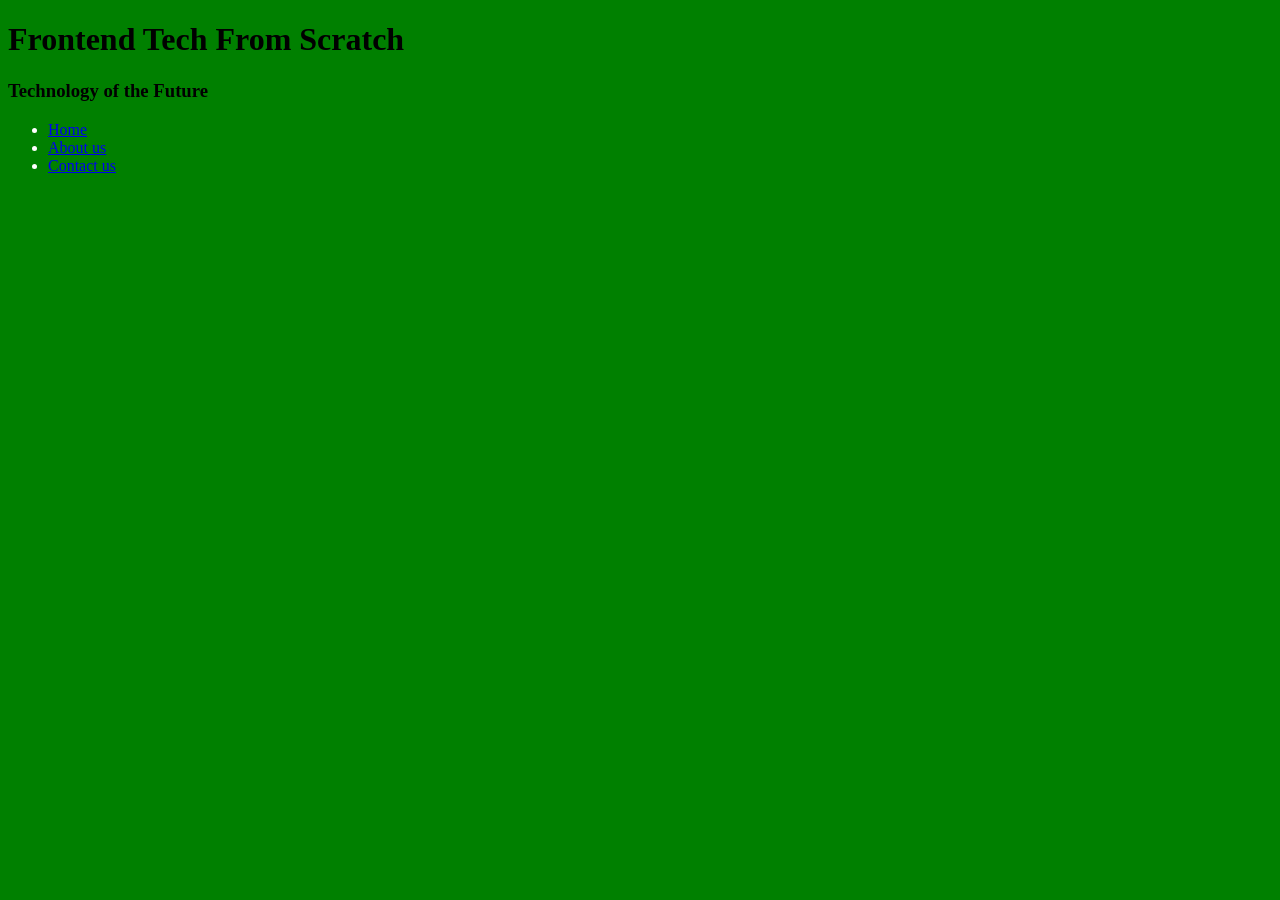
==== index.html @ 159c909a "Renamed main file to index.html for deployment" ====
<!DOCTYPE HTML>
<html lang="en">
<head>
<meta  charset="utf-8">
<meta name = "viewport" content="width=device-width, initial-scale=1.0">
<title>Rebuilding-Frontend Tech</title>
<style>
body{
background-color: green;
}

ul{
color: white;

}
</style>

</head>
<body>
<h1>Frontend Tech From Scratch</h1>
<h3>Technology of the Future</h3>

<ul>
<li><a href="About.html" target="_blank">Home</a></li>
<li><a href="Contact.html" target="_blank">About us</a></li>
<li><a href="Home.html" target="_blank">Contact us</a></li>
</ul>


</body>

</html>
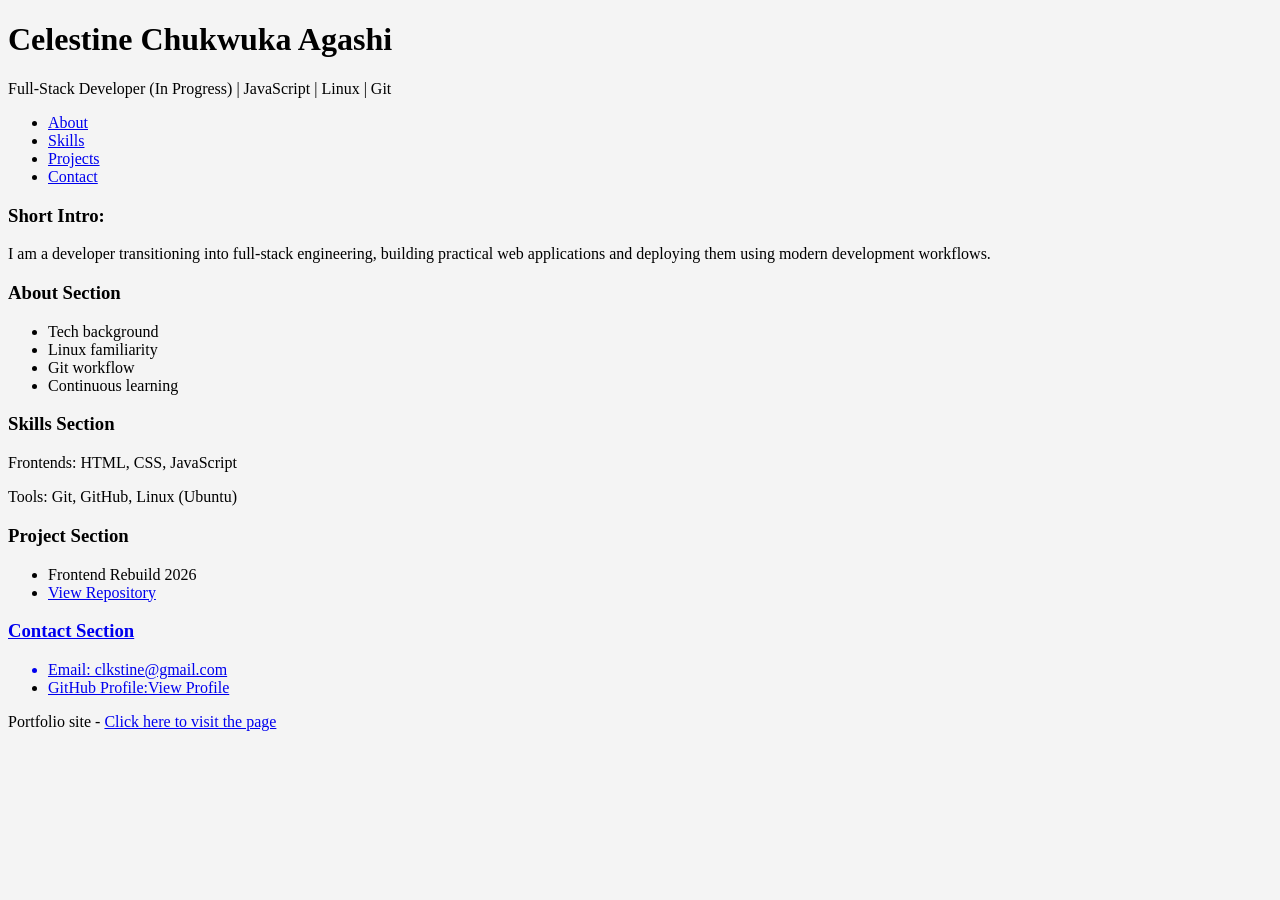
==== commit 6d8f8d28: "make repository link clickable" ====
--- a/index.html
+++ b/index.html
@@ -3,28 +3,75 @@
 <head>
 <meta  charset="utf-8">
 <meta name = "viewport" content="width=device-width, initial-scale=1.0">
-<title>Rebuilding-Frontend Tech</title>
+<title>Celestine Chukwuka Agashi | Portfolio</title>
 <style>
 body{
-background-color: green;
+background-color: #f4f4f4;
 }
 
-ul{
-color: white;
 
-}
 </style>
 
 </head>
 <body>
-<h1>Frontend Tech From Scratch</h1>
-<h3>Technology of the Future</h3>
+<header>
+<h1>Celestine Chukwuka Agashi</h1>
+
+<p>Full-Stack Developer (In Progress) | JavaScript | Linux | Git</p>
+</header>
+
+<nav>
 
 <ul>
-<li><a href="About.html" target="_blank">Home</a></li>
-<li><a href="Contact.html" target="_blank">About us</a></li>
-<li><a href="Home.html" target="_blank">Contact us</a></li>
+<li><a href="#about">About</a></li>
+<li><a href="#skills">Skills</a></li>
+<li><a href="#projects">Projects</a></li>
+<li><a href="#contact">Contact</a></li>
 </ul>
+</nav>
+
+<main>
+<section id="home">
+<h3>Short Intro:</h3>
+<p>I am a developer transitioning into full-stack engineering, building practical web applications and deploying them using modern development workflows.</p>
+</section>
+
+<section id="about">
+<h3>About Section</h3>
+<ul>
+<li>Tech background</li>
+<li>Linux familiarity</li>
+<li>Git workflow</li>
+<li>Continuous learning</li>
+</ul>
+</section>
+
+<section id="skills">
+<h3>Skills Section</h3>
+<p>Frontends: HTML, CSS, JavaScript</p>
+<p>Tools: Git, GitHub, Linux (Ubuntu)</p>
+</section>
+
+<section id="projects">
+<h3>Project Section</h3>
+<ul>
+<li>Frontend Rebuild 2026</li>
+<li><a href="https://github.com/cagashi/frontend-rebuild-2026" target="_blank">View Repository</li>
+</ul>
+</section>
+
+<section id="contact">
+<h3>Contact Section</h3>
+<ul>
+<li>Email: clkstine@gmail.com</li>
+<li>GitHub Profile:<a href="https://github.com/cagashi" target="_blank">View Profile</a> </li>
+</ul>
+
+</section>
+
+
+</main>
+<footer>Portfolio site - <a href="https://cagashi.github.io/frontend-rebuild-2026/" target="_blank">Click here to visit the page</a></footer>
 
 
 </body>
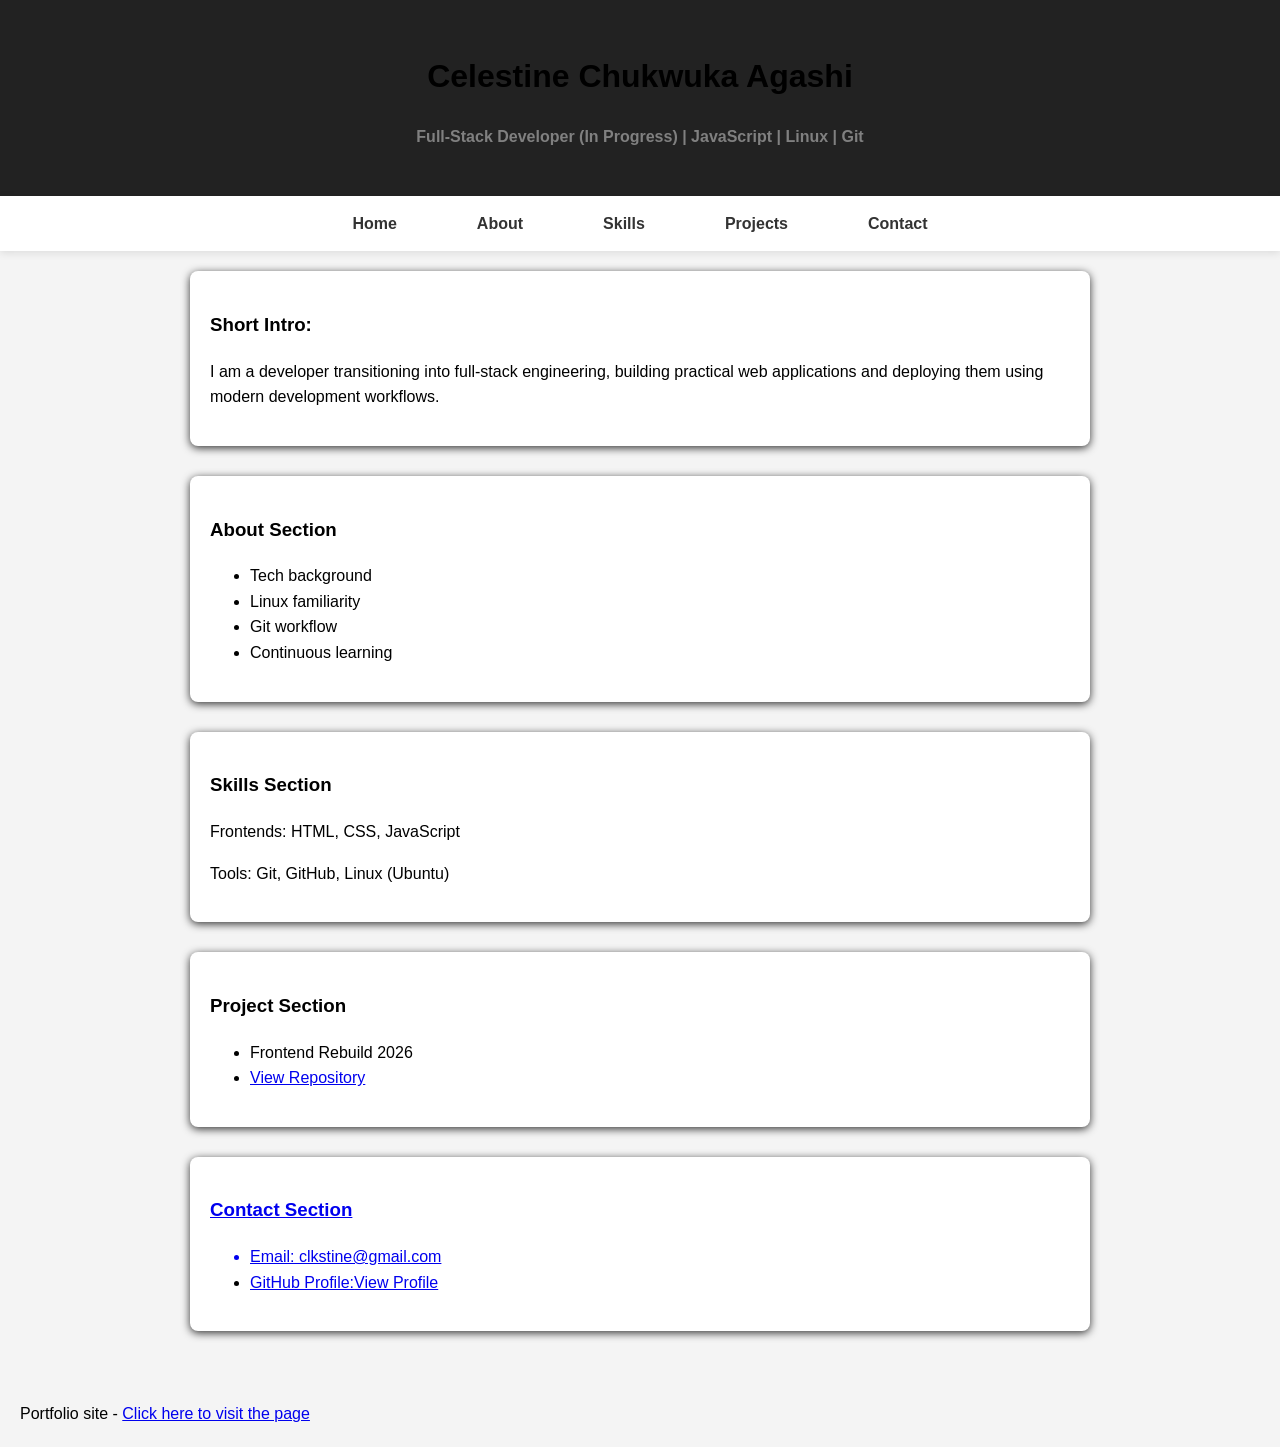
==== commit 4974e7a6: "Imroved navigation styling and add box-shadow" ====
--- a/index.html
+++ b/index.html
@@ -4,25 +4,20 @@
 <meta  charset="utf-8">
 <meta name = "viewport" content="width=device-width, initial-scale=1.0">
 <title>Celestine Chukwuka Agashi | Portfolio</title>
-<style>
-body{
-background-color: #f4f4f4;
-}
-
-
-</style>
+<link rel="stylesheet" href="styles.css">
 
 </head>
 <body>
 <header>
 <h1>Celestine Chukwuka Agashi</h1>
 
-<p>Full-Stack Developer (In Progress) | JavaScript | Linux | Git</p>
+<p style="color: grey; font-weight: bold">Full-Stack Developer (In Progress) | JavaScript | Linux | Git</p>
 </header>
 
 <nav>
 
 <ul>
+<li><a href="#home">Home</a></li>
 <li><a href="#about">About</a></li>
 <li><a href="#skills">Skills</a></li>
 <li><a href="#projects">Projects</a></li>
@@ -37,7 +32,7 @@
 </section>
 
 <section id="about">
-<h3>About Section</h3>
+<h3 >About Section</h3>
 <ul>
 <li>Tech background</li>
 <li>Linux familiarity</li>
--- a/styles.css
+++ b/styles.css
@@ -0,0 +1,66 @@
+body{
+background-color: #f4f4f4;
+font-family: Arial, Helvetica, Sans-serif;
+margin: 0;
+line-height: 1.6;
+}
+
+main{
+max-width: 900px;
+padding: 20px;
+margin: auto;
+}
+
+
+header, nav, main, footer {
+margin-width: 900ppx;
+padding: 20px;
+margin: auto;
+}
+
+section{
+background: white;
+margin-bottom: 30px;
+border-radius: 8px;
+padding: 20px;
+box-shadow: 0 2px 8px rgba(0, 0, 0, 0.8);
+}
+
+header{
+background: #222;
+padding: 30px 20px;
+text-align: center;
+}
+
+nav ul{
+list-style: none;
+padding: 0;
+margin:0;
+display: flex;
+justify-content: center;
+gap: 50px;
+
+}
+
+nav ul li{
+display: inline-block;
+
+margin: 0 15px;
+}
+
+nav ul li a {
+text-decoration: none;
+color: #333;
+font-weight: bold;
+}
+
+
+nav ul li a:hover{
+color: #0077cc;
+}
+
+nav{
+background-color: white;
+padding: 15px 0;
+box-shadow:  0 2px 8px rgba(0,0,0,0.1);
+}
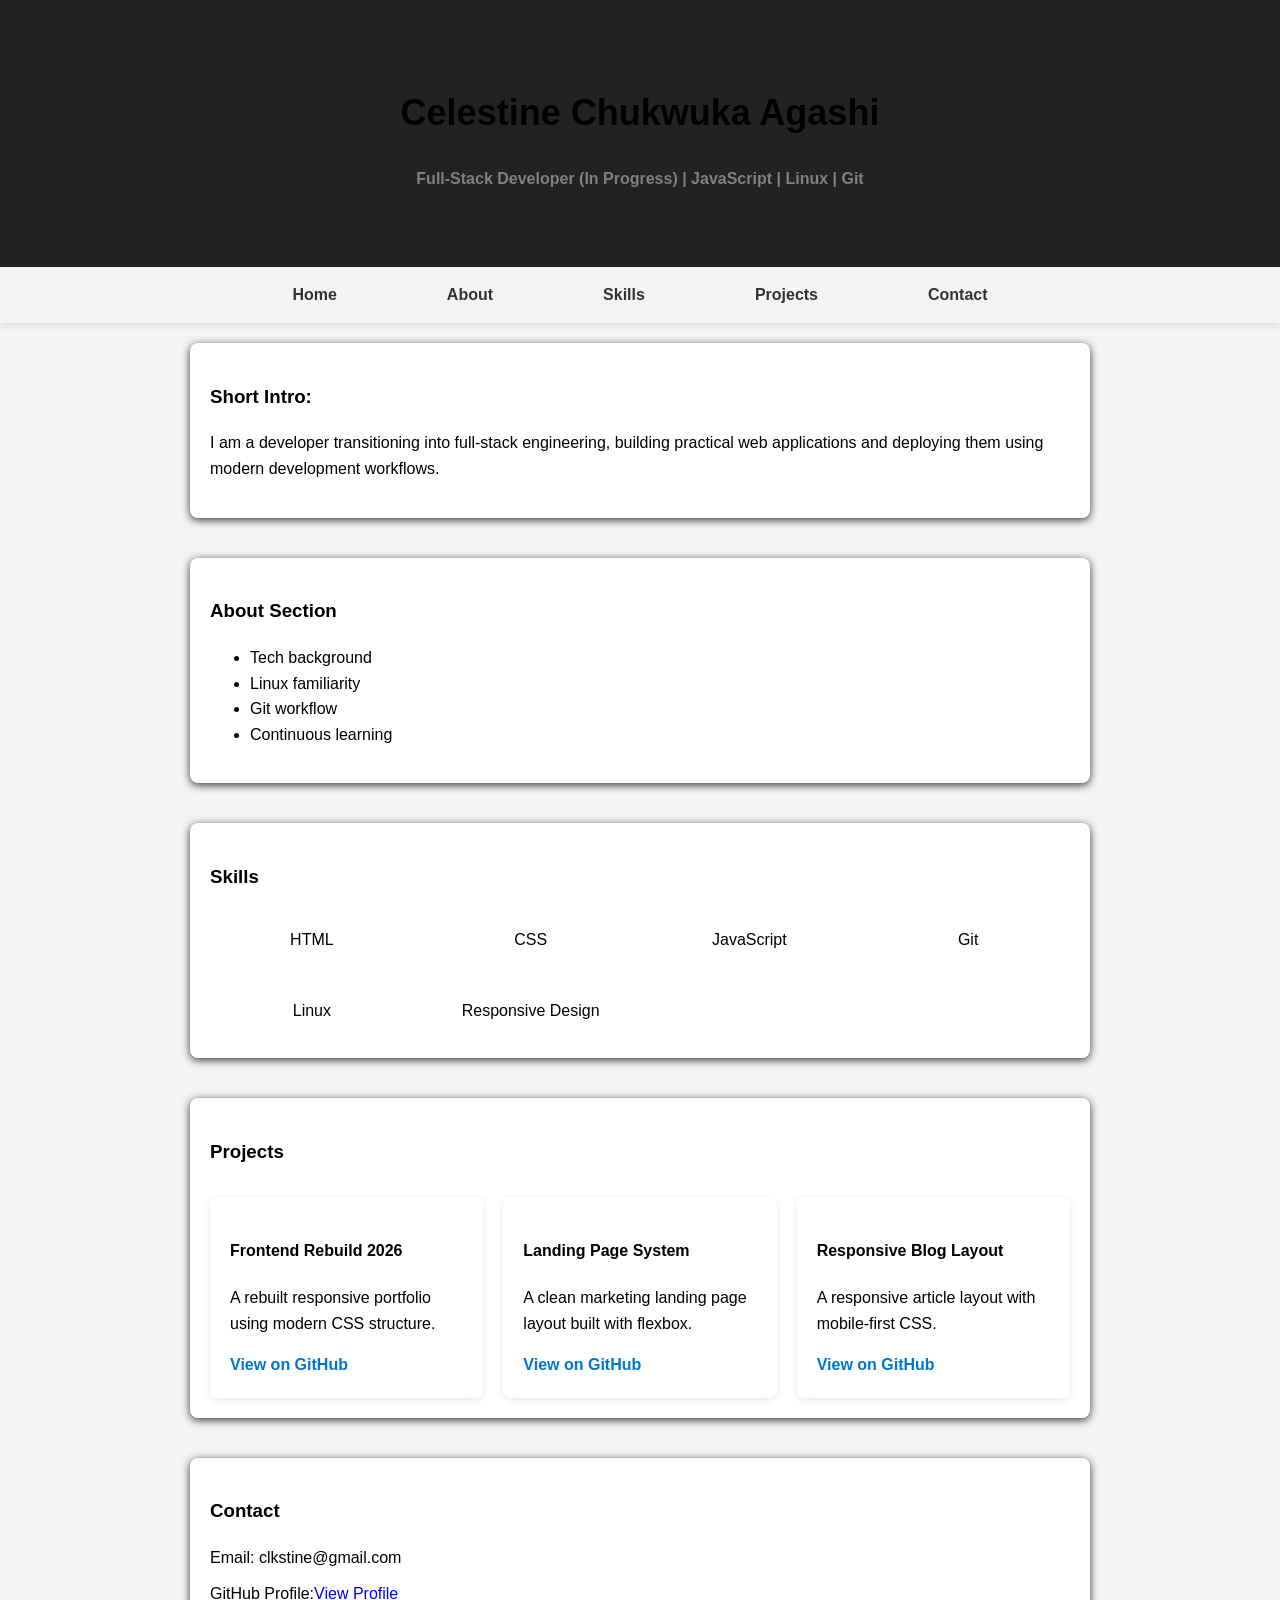
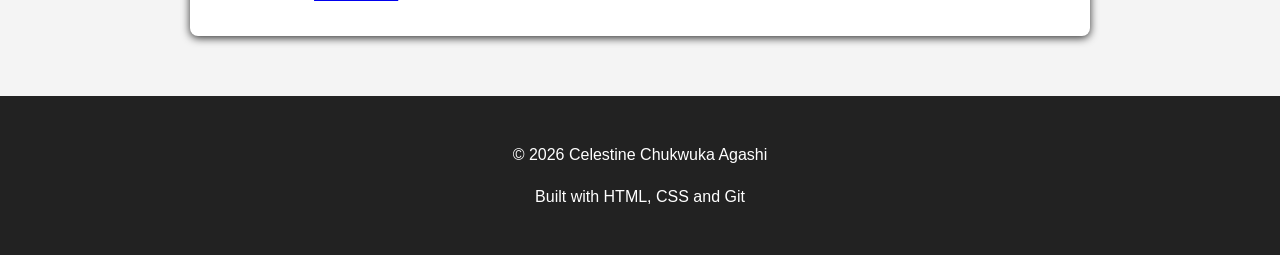
==== commit 694e3fbc: "Initial Portfolio website" ====
--- a/index.html
+++ b/index.html
@@ -42,33 +42,86 @@
 </section>
 
 <section id="skills">
-<h3>Skills Section</h3>
-<p>Frontends: HTML, CSS, JavaScript</p>
-<p>Tools: Git, GitHub, Linux (Ubuntu)</p>
+<h3>Skills</h3>
+<div  class="skills-container">
+<div class="skill">HTML</div>
+<div class="skill">CSS</div>
+<div class="skill">JavaScript</div>
+<div class="skill">Git</div>
+<div class="skill">Linux</div>
+<div class="skill">Responsive Design</div>
+</div>
 </section>
 
 <section id="projects">
-<h3>Project Section</h3>
-<ul>
-<li>Frontend Rebuild 2026</li>
-<li><a href="https://github.com/cagashi/frontend-rebuild-2026" target="_blank">View Repository</li>
-</ul>
+<h3 class="section-title">Projects</h3>
+<div class="project-container">
+
+<div class="card">
+<h4>Frontend Rebuild 2026</h4>
+<p>A rebuilt responsive portfolio using modern CSS structure.</p>
+<a href="https://github.com/cagashi/frontend-rebuild-2026" target="_blank">View on GitHub</a>
+</div>
+
+<div class="card">
+<h4>Landing Page System</h4>
+<p>A clean marketing landing page layout built with flexbox.</p>
+<a href="#">View on GitHub</a>
+</div>
+
+<div class="card">
+<h4>Responsive Blog Layout</h4>
+<p>A responsive article layout with mobile-first CSS.</p>
+<a href="#">View on GitHub</a>
+</div>
+
+</div>
 </section>
 
+
 <section id="contact">
-<h3>Contact Section</h3>
-<ul>
-<li>Email: clkstine@gmail.com</li>
-<li>GitHub Profile:<a href="https://github.com/cagashi" target="_blank">View Profile</a> </li>
-</ul>
+<h3>Contact</h3>
+
+<p>Email: clkstine@gmail.com</p>
+<p>GitHub Profile:<a href="https://github.com/cagashi" target="_blank">View Profile</a> </p>
+
 
 </section>
 
 
 </main>
-<footer>Portfolio site - <a href="https://cagashi.github.io/frontend-rebuild-2026/" target="_blank">Click here to visit the page</a></footer>
+<footer>
+<p>&copy; 2026 Celestine Chukwuka Agashi</p>
+<p>Built with HTML, CSS  and Git</p>
+</footer>
 
 
 </body>
+<script>
+const sections = documnet.querySelectorAll("section");
+
+const navLinks = documnet.querySelectorAll("nav a");
+
+widnow.addEventListener("scroll", () =>{
+let current = "";
+
+sections.forEach(section =>{
+const sectionTop = section.offsetTop - 100;
+const sectionHeight = section.clientHeight;
+
+if(pageYoffset >= sectionTop){
+current = section.getAttribute("id")
+}
+});
+navLinks.forEach(link =>{
+link.classList.remove("active");
+if(link.getAttribute("href") === "#" + current){
+link.classList.add("active");
+}
+});
+});
+
+
+</script>
 
 </html>
--- a/styles.css
+++ b/styles.css
@@ -10,17 +10,19 @@
 padding: 20px;
 margin: auto;
 }
-
+html{
+scroll-behavior: smooth;
+}
 
 header, nav, main, footer {
-margin-width: 900ppx;
+
 padding: 20px;
 margin: auto;
 }
 
 section{
 background: white;
-margin-bottom: 30px;
+margin-bottom: 40px;
 border-radius: 8px;
 padding: 20px;
 box-shadow: 0 2px 8px rgba(0, 0, 0, 0.8);
@@ -28,8 +30,15 @@
 
 header{
 background: #222;
-padding: 30px 20px;
+padding: 60px 20px;
 text-align: center;
+
+
+
+}
+
+header h1{
+font-size: 36px;
 }
 
 nav ul{
@@ -63,4 +72,78 @@
 background-color: white;
 padding: 15px 0;
 box-shadow:  0 2px 8px rgba(0,0,0,0.1);
+position: sticky;
+top: 0;
+background: #f4f4f4;
+z-index: 1000;
 }
+
+.project-container{
+display: grid;
+grid-template-columns: repeat(auto-fit, minmax(250px, 1fr));
+gap: 20px;
+margin-top: 20px;
+
+
+}
+.card{
+padding: 20px;
+background: white;
+border-radius:8px;
+box-shadow: 0 2px 8px rgba(0,0,0,0.1);
+transition: transform 0.2s ease;
+
+}
+
+.section-title{
+margin-bottom: 30px;
+}
+
+.card:hover {
+transform: translateY(-5px);
+}
+.card a{
+color: #0077cc;
+font-weight: bold;
+text-decoration: none;
+}
+.card a:hover {
+text-decoration: underline;
+}
+
+.skills-container{
+display: grid;
+grid-template-columns: repeat(auto-fit, minmax(180px, 1fr));
+gap:15px;
+margin-top: 20px;
+}
+.skill{
+padding: 15px;
+background:white;
+box-shadow: 0 2px 6px rbga(0,0,0,0.1);
+text-align: center;
+border-radius: 6px;
+font-weight: 500;
+}
+
+#contact p{
+margin: 10px 0;
+}
+footer{
+text-align:center;
+padding:30px;
+background: #222;
+color:white;
+}
+
+nav a{
+text-decoration: none;
+color: #333;
+padding: 10px 15px;
+}
+
+nav a.active{
+color: #0077cc;
+font-weight:bold;
+border-bottom: 2px solid #0077cc;
+}
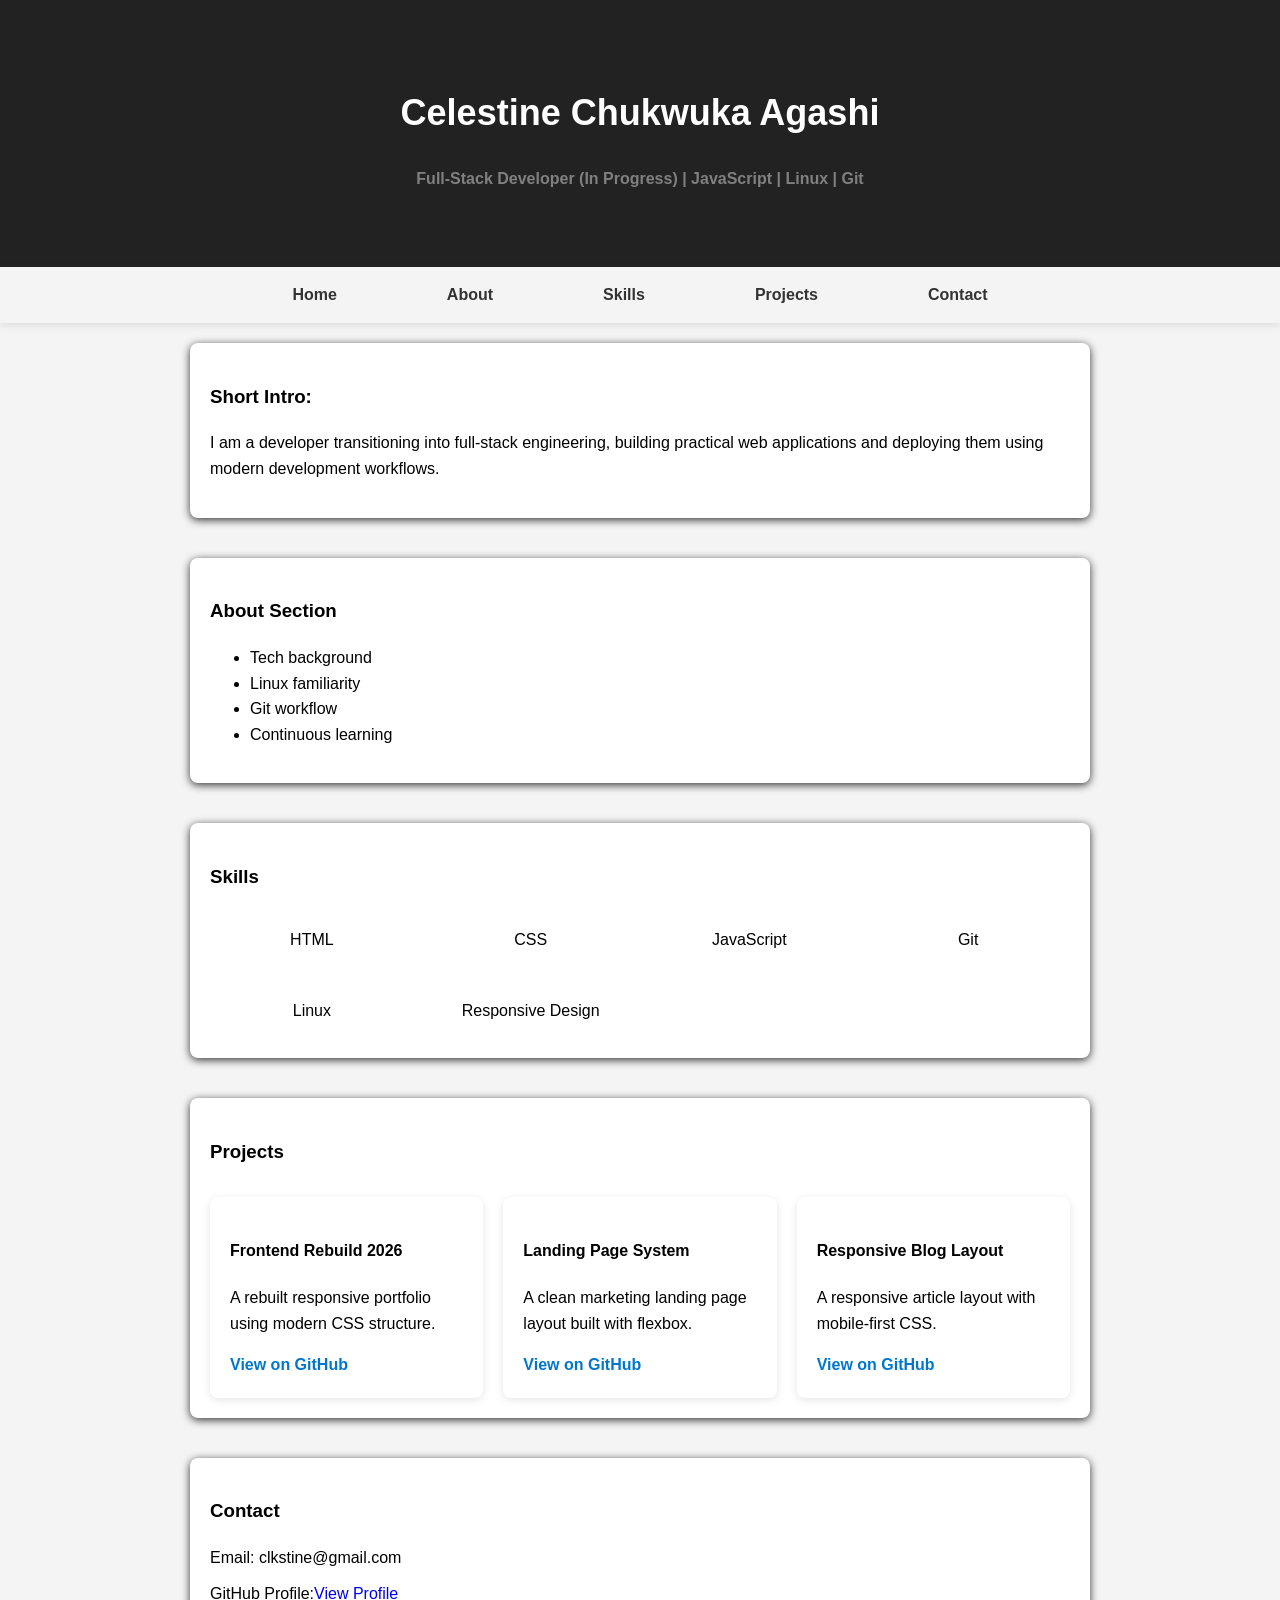
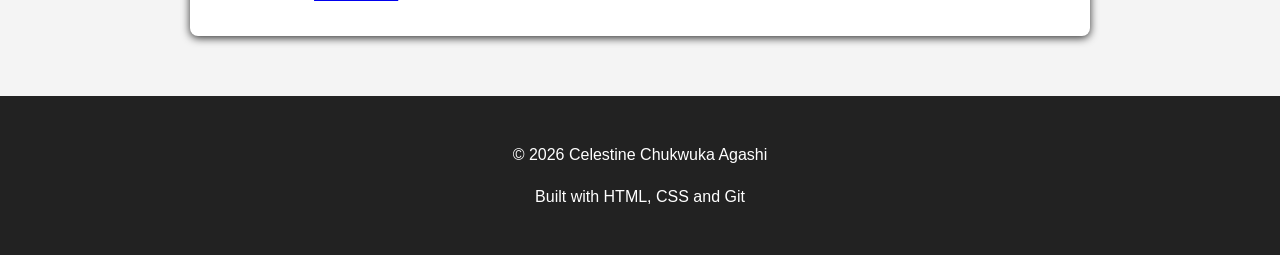
==== commit 0a0bc5aa: "Restructured Project Folders" ====
--- a/index.html
+++ b/index.html
@@ -4,7 +4,7 @@
 <meta  charset="utf-8">
 <meta name = "viewport" content="width=device-width, initial-scale=1.0">
 <title>Celestine Chukwuka Agashi | Portfolio</title>
-<link rel="stylesheet" href="styles.css">
+<link rel="stylesheet" href="css/styles.css">
 
 </head>
 <body>
--- a/css/styles.css
+++ b/css/styles.css
@@ -0,0 +1,150 @@
+body{
+background-color: #f4f4f4;
+font-family: Arial, Helvetica, Sans-serif;
+margin: 0;
+line-height: 1.6;
+}
+
+main{
+max-width: 900px;
+padding: 20px;
+margin: auto;
+}
+html{
+scroll-behavior: smooth;
+}
+
+header, nav, main, footer {
+
+padding: 20px;
+margin: auto;
+}
+
+section{
+background: white;
+margin-bottom: 40px;
+border-radius: 8px;
+padding: 20px;
+box-shadow: 0 2px 8px rgba(0, 0, 0, 0.8);
+}
+
+header{
+background: #222;
+padding: 60px 20px;
+text-align: center;
+color: white;
+
+
+
+}
+
+header h1{
+font-size: 36px;
+}
+
+nav ul{
+list-style: none;
+padding: 0;
+margin:0;
+display: flex;
+justify-content: center;
+gap: 50px;
+
+}
+
+nav ul li{
+display: inline-block;
+
+margin: 0 15px;
+}
+
+nav ul li a {
+text-decoration: none;
+color: #333;
+font-weight: bold;
+}
+
+
+nav ul li a:hover{
+color: #0077cc;
+}
+
+nav{
+background-color: white;
+padding: 15px 0;
+box-shadow:  0 2px 8px rgba(0,0,0,0.1);
+position: sticky;
+top: 0;
+background: #f4f4f4;
+z-index: 1000;
+}
+
+.project-container{
+display: grid;
+grid-template-columns: repeat(auto-fit, minmax(250px, 1fr));
+gap: 20px;
+margin-top: 20px;
+
+
+}
+.card{
+padding: 20px;
+background: white;
+border-radius:8px;
+box-shadow: 0 2px 8px rgba(0,0,0,0.1);
+transition: transform 0.2s ease;
+
+}
+
+.section-title{
+margin-bottom: 30px;
+}
+
+.card:hover {
+transform: translateY(-5px);
+}
+.card a{
+color: #0077cc;
+font-weight: bold;
+text-decoration: none;
+}
+.card a:hover {
+text-decoration: underline;
+}
+
+.skills-container{
+display: grid;
+grid-template-columns: repeat(auto-fit, minmax(180px, 1fr));
+gap:15px;
+margin-top: 20px;
+}
+.skill{
+padding: 15px;
+background:white;
+box-shadow: 0 2px 6px rbga(0,0,0,0.1);
+text-align: center;
+border-radius: 6px;
+font-weight: 500;
+}
+
+#contact p{
+margin: 10px 0;
+}
+footer{
+text-align:center;
+padding:30px;
+background: #222;
+color:white;
+}
+
+nav a{
+text-decoration: none;
+color: #333;
+padding: 10px 15px;
+}
+
+nav a.active{
+color: #0077cc;
+font-weight:bold;
+border-bottom: 2px solid #0077cc;
+}
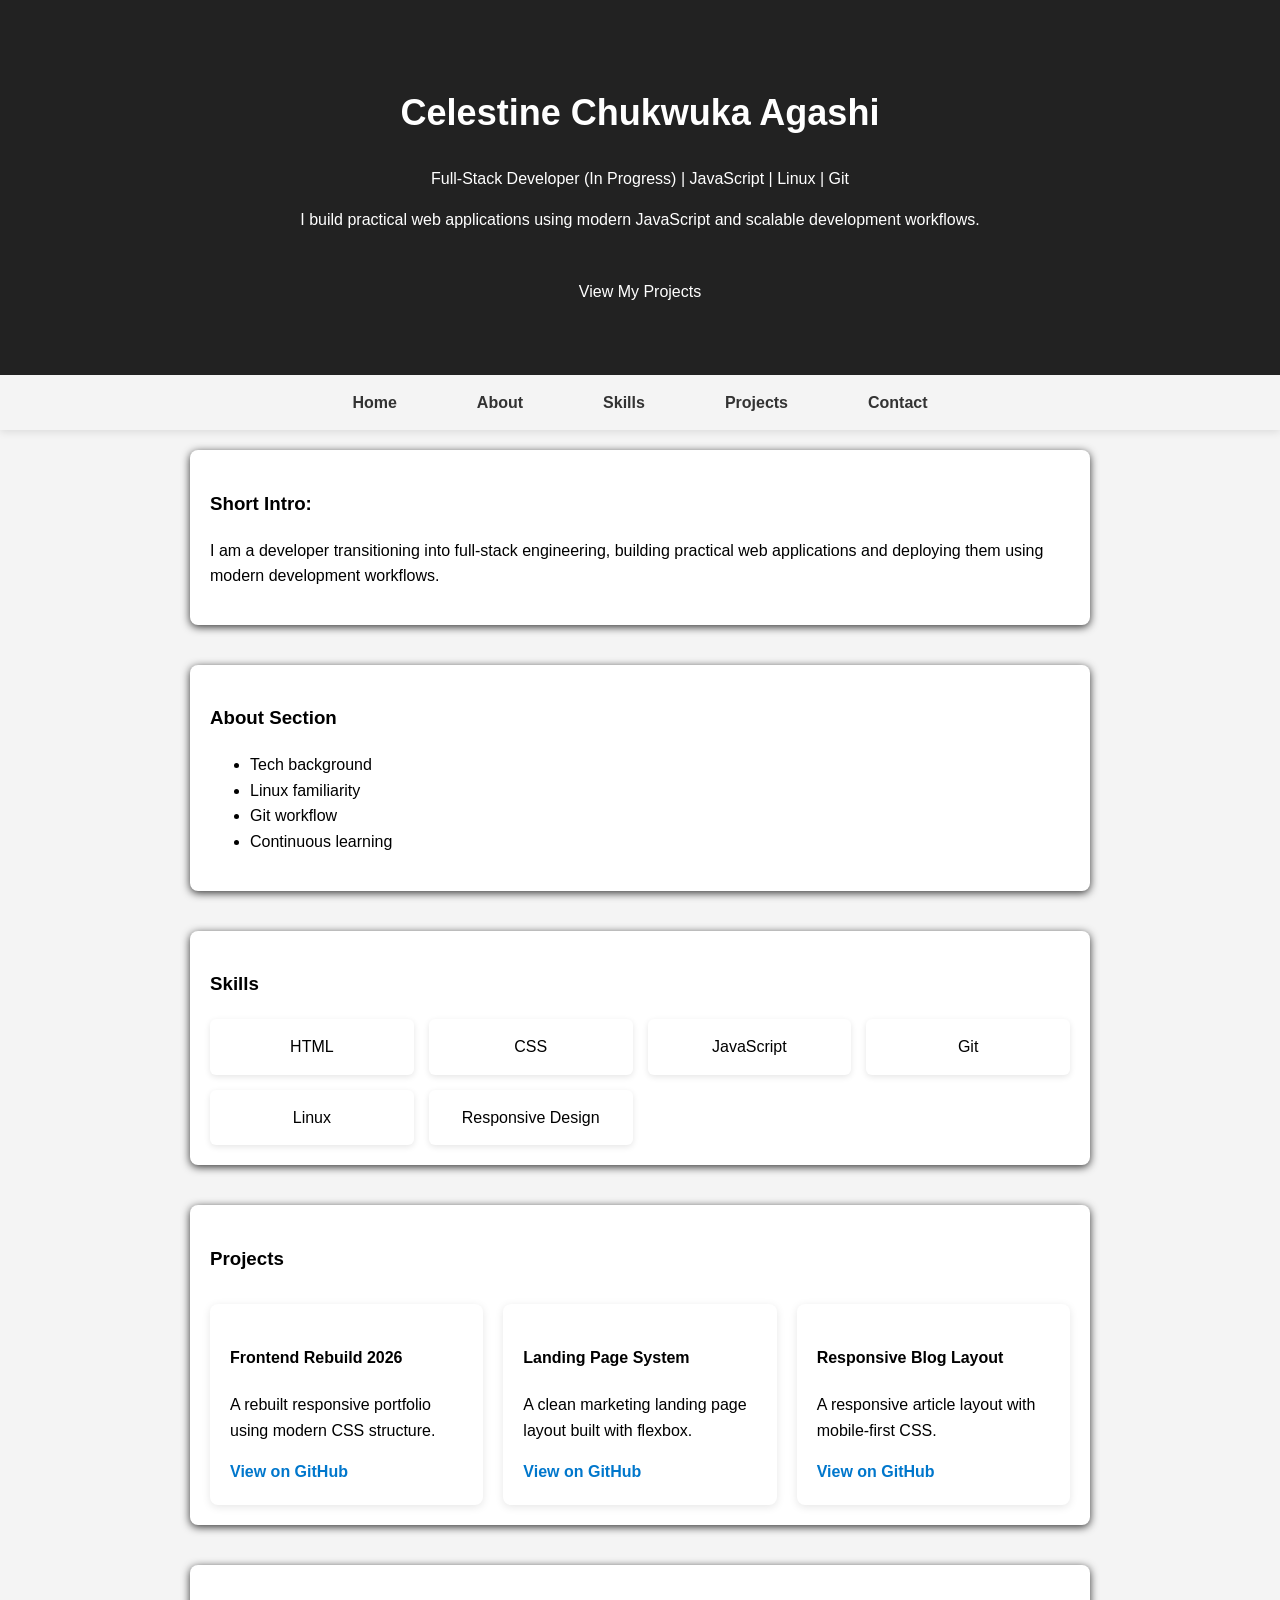
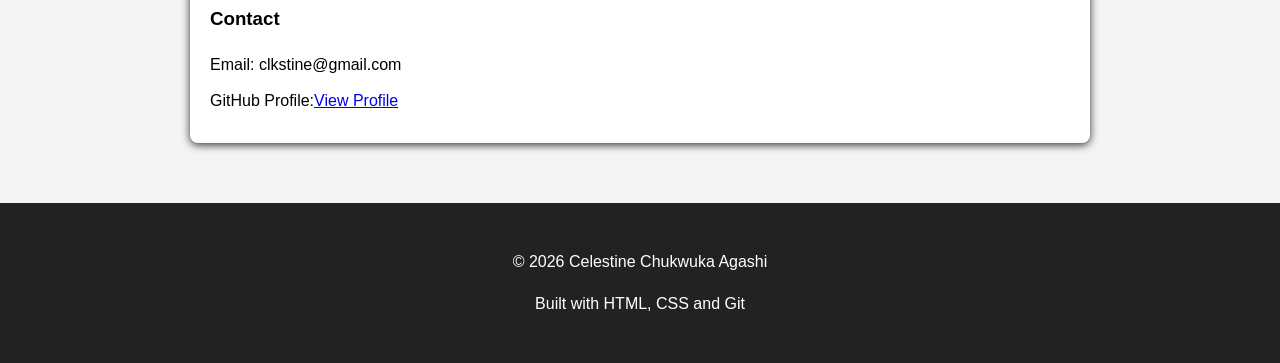
==== commit 32ef94b1: "mobile navigation implementation" ====
--- a/index.html
+++ b/index.html
@@ -11,12 +11,14 @@
 <header>
 <h1>Celestine Chukwuka Agashi</h1>
 
-<p style="color: grey; font-weight: bold">Full-Stack Developer (In Progress) | JavaScript | Linux | Git</p>
+<p>Full-Stack Developer (In Progress) | JavaScript | Linux | Git</p>
+<p class="hero-text">I build practical web applications using modern JavaScript and scalable development workflows.</p>
+<a href="#projects" class="hero-btn">View My Projects </a>
 </header>
 
 <nav>
-
-<ul>
+<div class="menu-toggle">☰</div>
+<ul class="nav-links">
 <li><a href="#home">Home</a></li>
 <li><a href="#about">About</a></li>
 <li><a href="#skills">Skills</a></li>
@@ -98,18 +100,18 @@
 
 </body>
 <script>
-const sections = documnet.querySelectorAll("section");
+const sections = document.querySelectorAll("section");
 
-const navLinks = documnet.querySelectorAll("nav a");
+const navLinks = document.querySelectorAll("nav a");
 
-widnow.addEventListener("scroll", () =>{
+window.addEventListener("scroll", () =>{
 let current = "";
 
 sections.forEach(section =>{
 const sectionTop = section.offsetTop - 100;
 const sectionHeight = section.clientHeight;
 
-if(pageYoffset >= sectionTop){
+if(window.pageYOffset >= sectionTop){
 current = section.getAttribute("id")
 }
 });
@@ -121,7 +123,14 @@
 });
 });
 
+const toggle = document.querySelector(".menu-toggle");
+const nav = document.querySelector(".nav-links");
+toggle.addEventListener("click", function(){
+    nav.classList.toggle("active");
+});
 
+console.log("JavaScript is working");
 </script>
 
+
 </html>
--- a/css/styles.css
+++ b/css/styles.css
@@ -121,7 +121,7 @@
 .skill{
 padding: 15px;
 background:white;
-box-shadow: 0 2px 6px rbga(0,0,0,0.1);
+box-shadow: 0 2px 6px rgba(0,0,0,0.1);
 text-align: center;
 border-radius: 6px;
 font-weight: 500;
@@ -148,3 +148,44 @@
 font-weight:bold;
 border-bottom: 2px solid #0077cc;
 }
+.hero-btn{
+    display: inline-block;
+    margin-top: 20px;
+    padding: 10px 20px;
+    color: white;
+    text-decoration: none;
+    border-radius: 5px;
+}
+.card:hover{
+    background: #005fa3;
+}
+.menu-toggle{
+    display: none;
+    font-size: 24px;
+    cursor: pointer;
+}
+.nav-links{
+    list-style: none;
+    display: flex;
+    gap: 20px;
+
+}
+@media (max-width:786px) {
+    .menu-toggle{
+        display: block;
+    }
+    .nav-links{
+        display: none;
+        flex-direction: column;
+        background: white;
+        position: absolute;
+        top: 60px;
+        right: 20px;
+        padding: 15px;
+        box-shadow: 0 2px 10px rgba(0, 0, 0, 0.1);
+    }
+    .nav-links.active{
+        display: flex;
+    }
+    
+}
